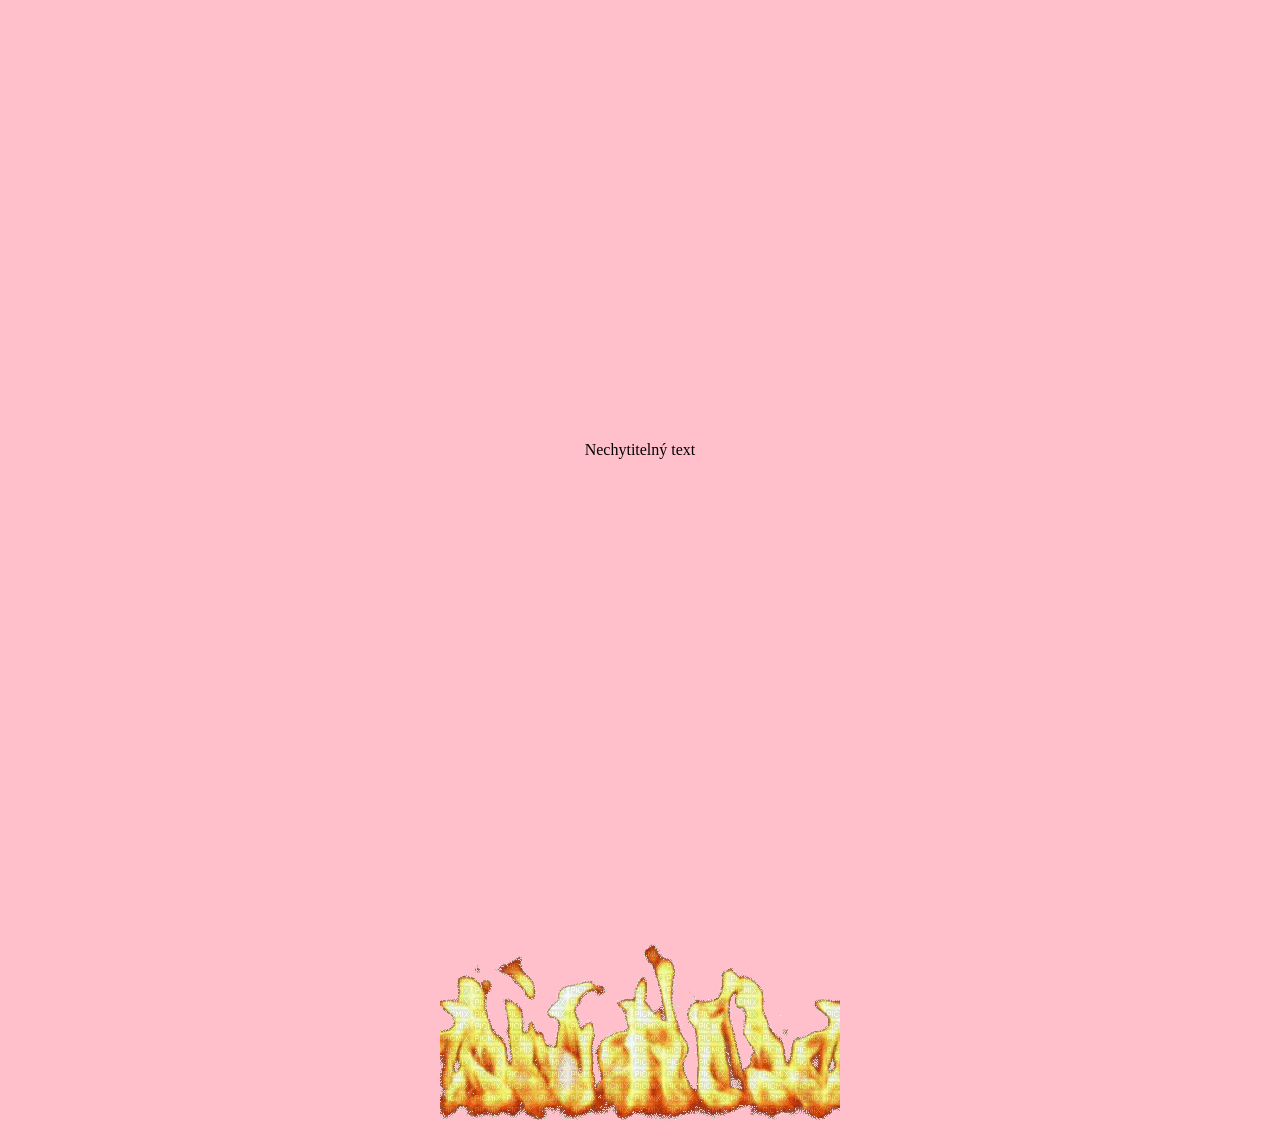
==== index.html @ 0ab2d376 "ok" ====
<!DOCTYPE html>
<html lang="en">
<head>
    <meta charset="UTF-8">
    <meta name="viewport" content="width=device-width, initial-scale=1.0">
    <title>Uhybající text s plameny</title>
    <link rel="stylesheet" href="styles.css">
</head>
<body>
    <div class="container">
        <p id="bendingText" class="bending-text">Nechytitelný text</p>
    </div>
    <div class="flames">
        <!-- GIF animace plamenů -->
        <img src="plameny.gif" alt="Plameny">
    </div>
    <script src="script.js"></script>
</body>
</html>
---- styles.css ----
/* Styly pro body prvku v HTML souboru */
body {
    margin: 0;
    background: pink;
    text-align: center;
    overflow: hidden; /* Schovává obsah, který přesahuje rozměry okna prohlížeče */
}

/* Styly pro container */
.container {
    position: relative;
    height: 100vh;
    display: flex;
    align-items: center;
    justify-content: center;
}

/* Styly pro uhýbací text */
.bending-text {
    position: absolute;
    transition: transform 0.3s ease-in-out; /* Plynulý přechod transformace */
    cursor: pointer; /* Ukazatel myši při najetí na text */
}

/* Styly pro kontejner plamenů */
.flames-container {
    position: fixed;
    top: 0;
    left: 0;
    width: 100%;
    height: 100%;
    pointer-events: none;
    z-index: -1; /* Plameny jsou pod obsahem */
}

/* Styly pro plameny */
.flame {
    position: absolute;
    width: 20px;
    height: 20px;
    background-color: #ff8400;
    border-radius: 50%;
    opacity: 0.8;
    animation: flame-rise 3s linear infinite alternate, flame-flicker 0.1s infinite;
}

@keyframes flame-rise {
    0% {
        bottom: -20px;
    }
    100% {
        bottom: calc(100% + 20px);
    }
}

@keyframes flame-flicker {
    0%, 100% {
        transform: scale(1);
    }
    50% {
        transform: scale(0.9);
    }
}

/* Dodatečné styly pro umístění plamenů */
.flame:nth-child(1) {
    left: 10%;
}

.flame:nth-child(2) {
    left: 30%;
}

.flame:nth-child(3) {
    left: 50%;
}
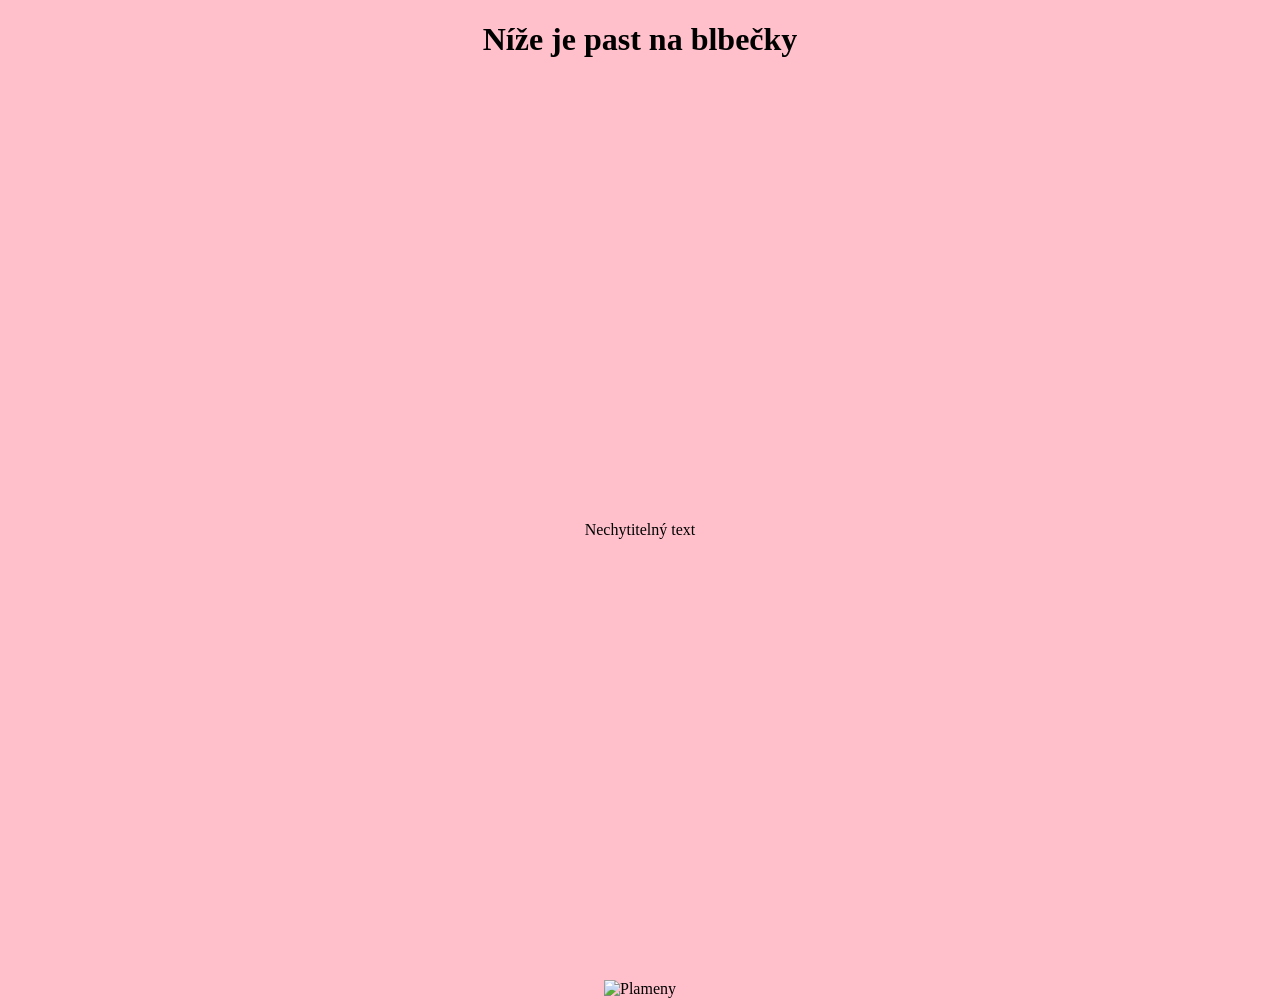
==== commit c9e5b38c: "ok" ====
--- a/index.html
+++ b/index.html
@@ -7,12 +7,13 @@
     <link rel="stylesheet" href="styles.css">
 </head>
 <body>
+    <h1>Níže je past na blbečky</h1>
     <div class="container">
         <p id="bendingText" class="bending-text">Nechytitelný text</p>
     </div>
     <div class="flames">
         <!-- GIF animace plamenů -->
-        <img src="plameny.gif" alt="Plameny">
+        <img src="images/plameny.gif" alt="Plameny">
     </div>
     <script src="script.js"></script>
 </body>
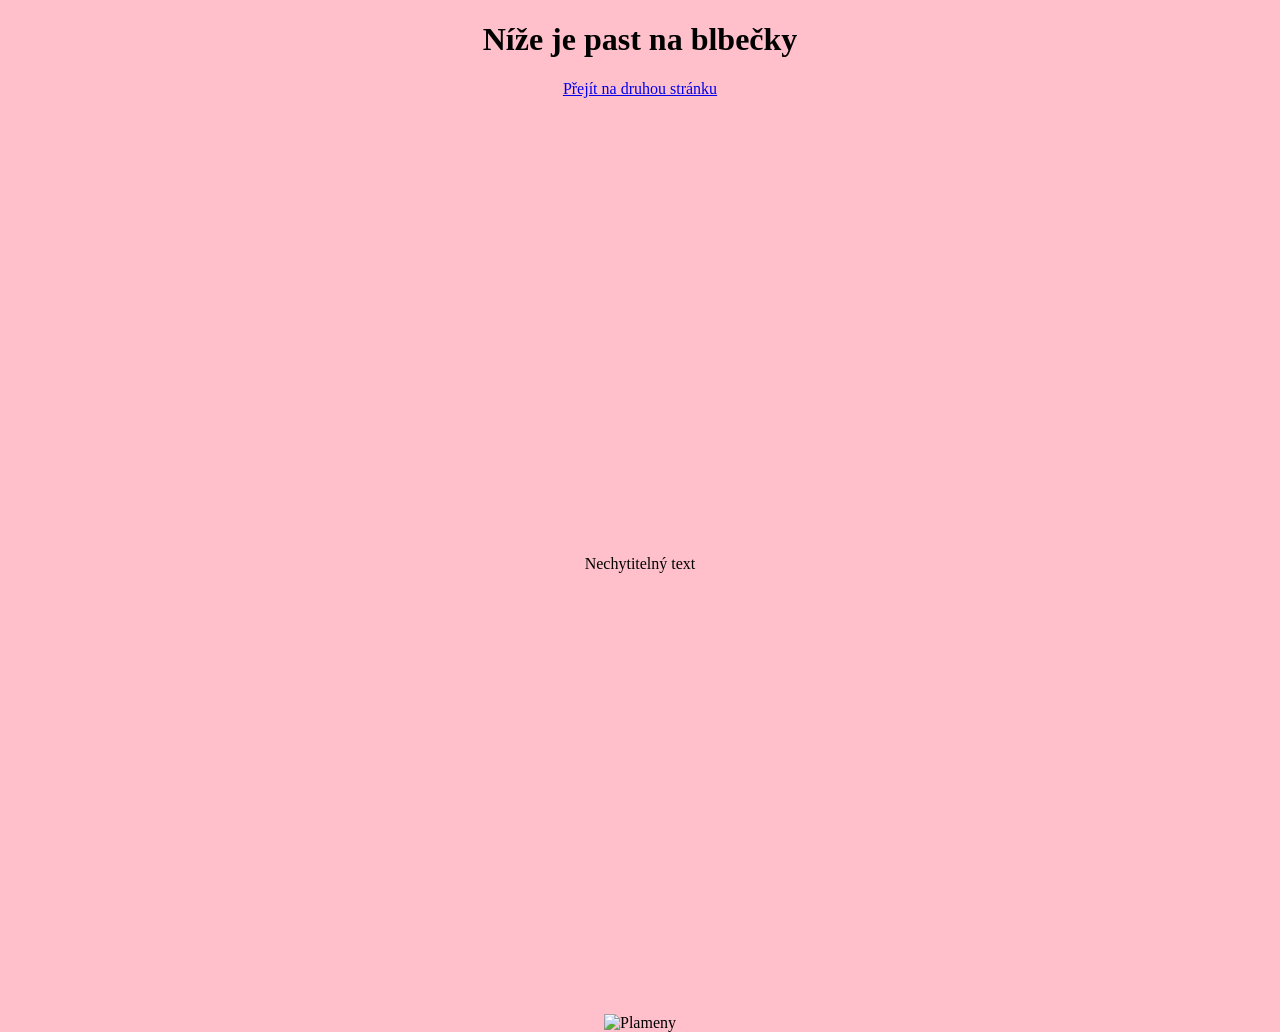
==== commit 57623fc2: "ok" ====
--- a/index.html
+++ b/index.html
@@ -3,11 +3,12 @@
 <head>
     <meta charset="UTF-8">
     <meta name="viewport" content="width=device-width, initial-scale=1.0">
-    <title>Uhybající text s plameny</title>
+    <title>Past na blbečky</title>
     <link rel="stylesheet" href="styles.css">
 </head>
 <body>
     <h1>Níže je past na blbečky</h1>
+    <p><a href="second_page.html">Přejít na druhou stránku</a></p>
     <div class="container">
         <p id="bendingText" class="bending-text">Nechytitelný text</p>
     </div>
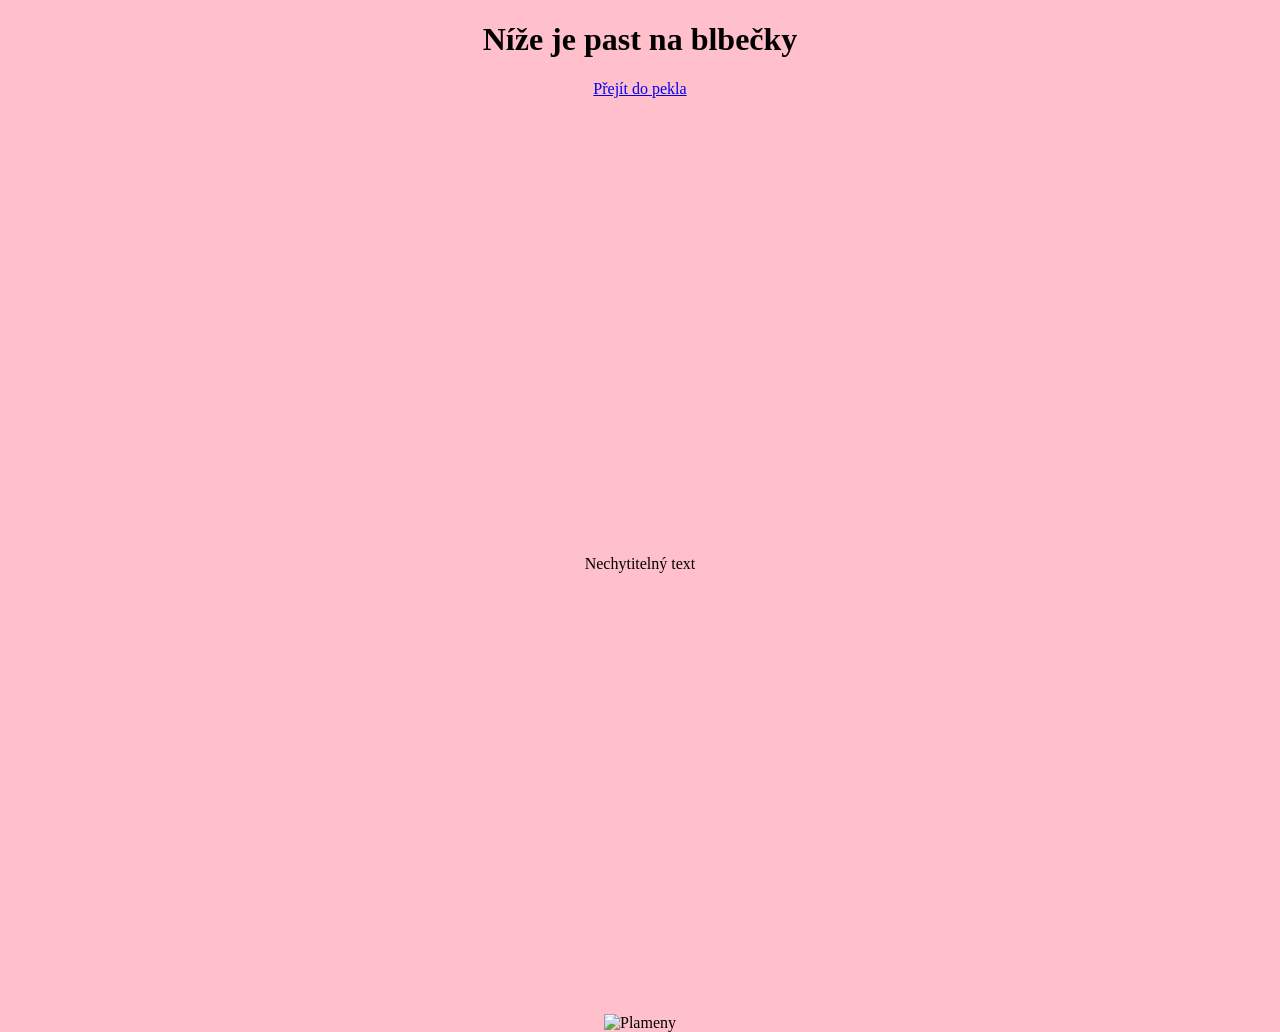
==== commit 9848fa17: "ok" ====
--- a/index.html
+++ b/index.html
@@ -8,7 +8,7 @@
 </head>
 <body>
     <h1>Níže je past na blbečky</h1>
-    <p><a href="second_page.html">Přejít na druhou stránku</a></p>
+    <p><a href="second_page.html">Přejít do pekla</a></p>
     <div class="container">
         <p id="bendingText" class="bending-text">Nechytitelný text</p>
     </div>
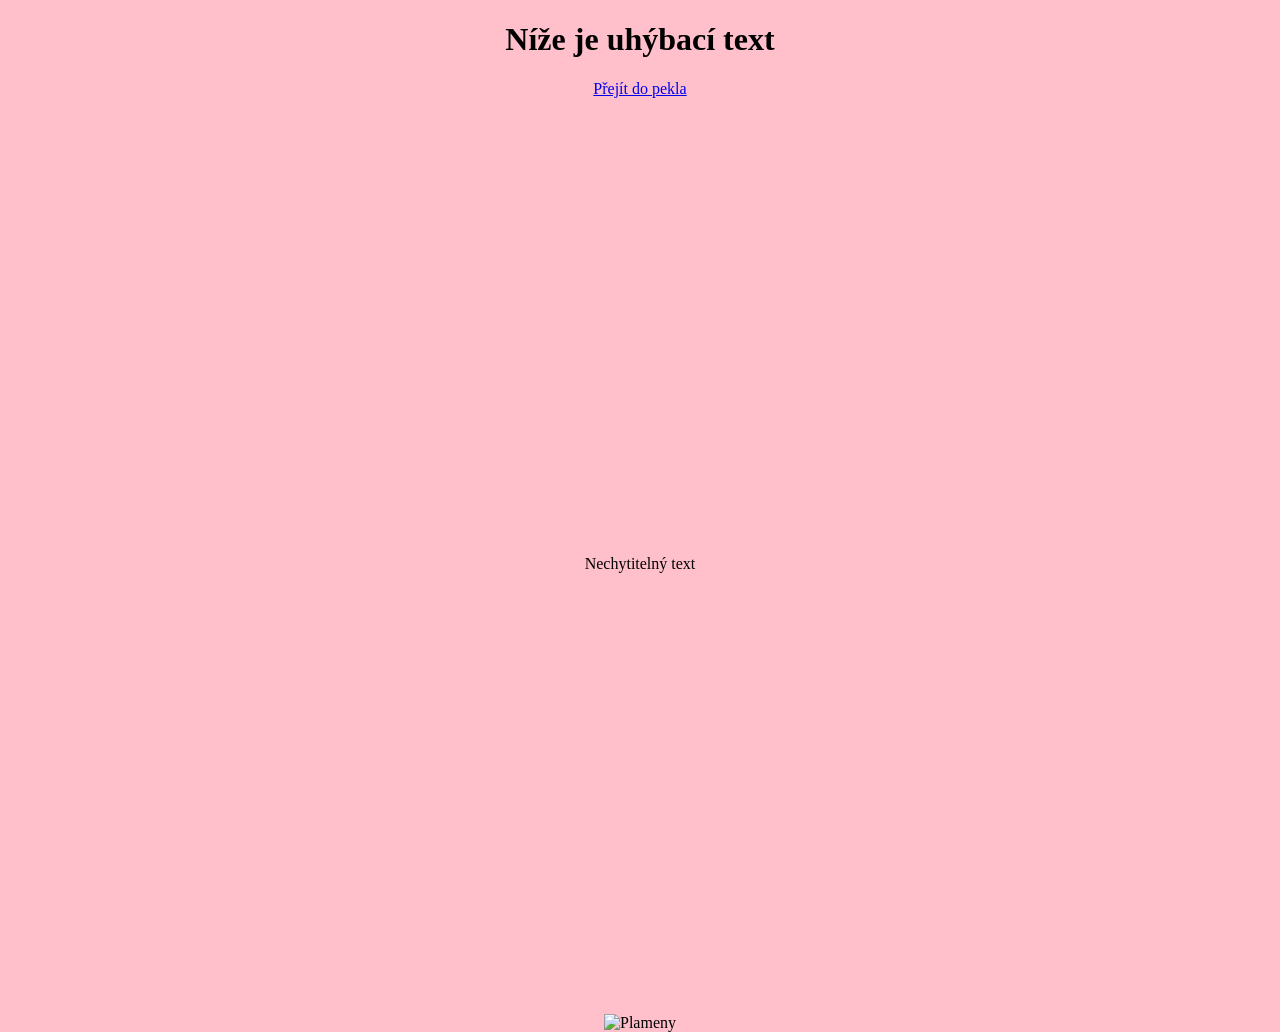
==== commit a627f3dd: "zmena" ====
--- a/index.html
+++ b/index.html
@@ -3,11 +3,11 @@
 <head>
     <meta charset="UTF-8">
     <meta name="viewport" content="width=device-width, initial-scale=1.0">
-    <title>Past na blbečky</title>
+    <title>Uhýbací text</title>
     <link rel="stylesheet" href="styles.css">
 </head>
 <body>
-    <h1>Níže je past na blbečky</h1>
+    <h1>Níže je uhýbací text</h1>
     <p><a href="second_page.html">Přejít do pekla</a></p>
     <div class="container">
         <p id="bendingText" class="bending-text">Nechytitelný text</p>
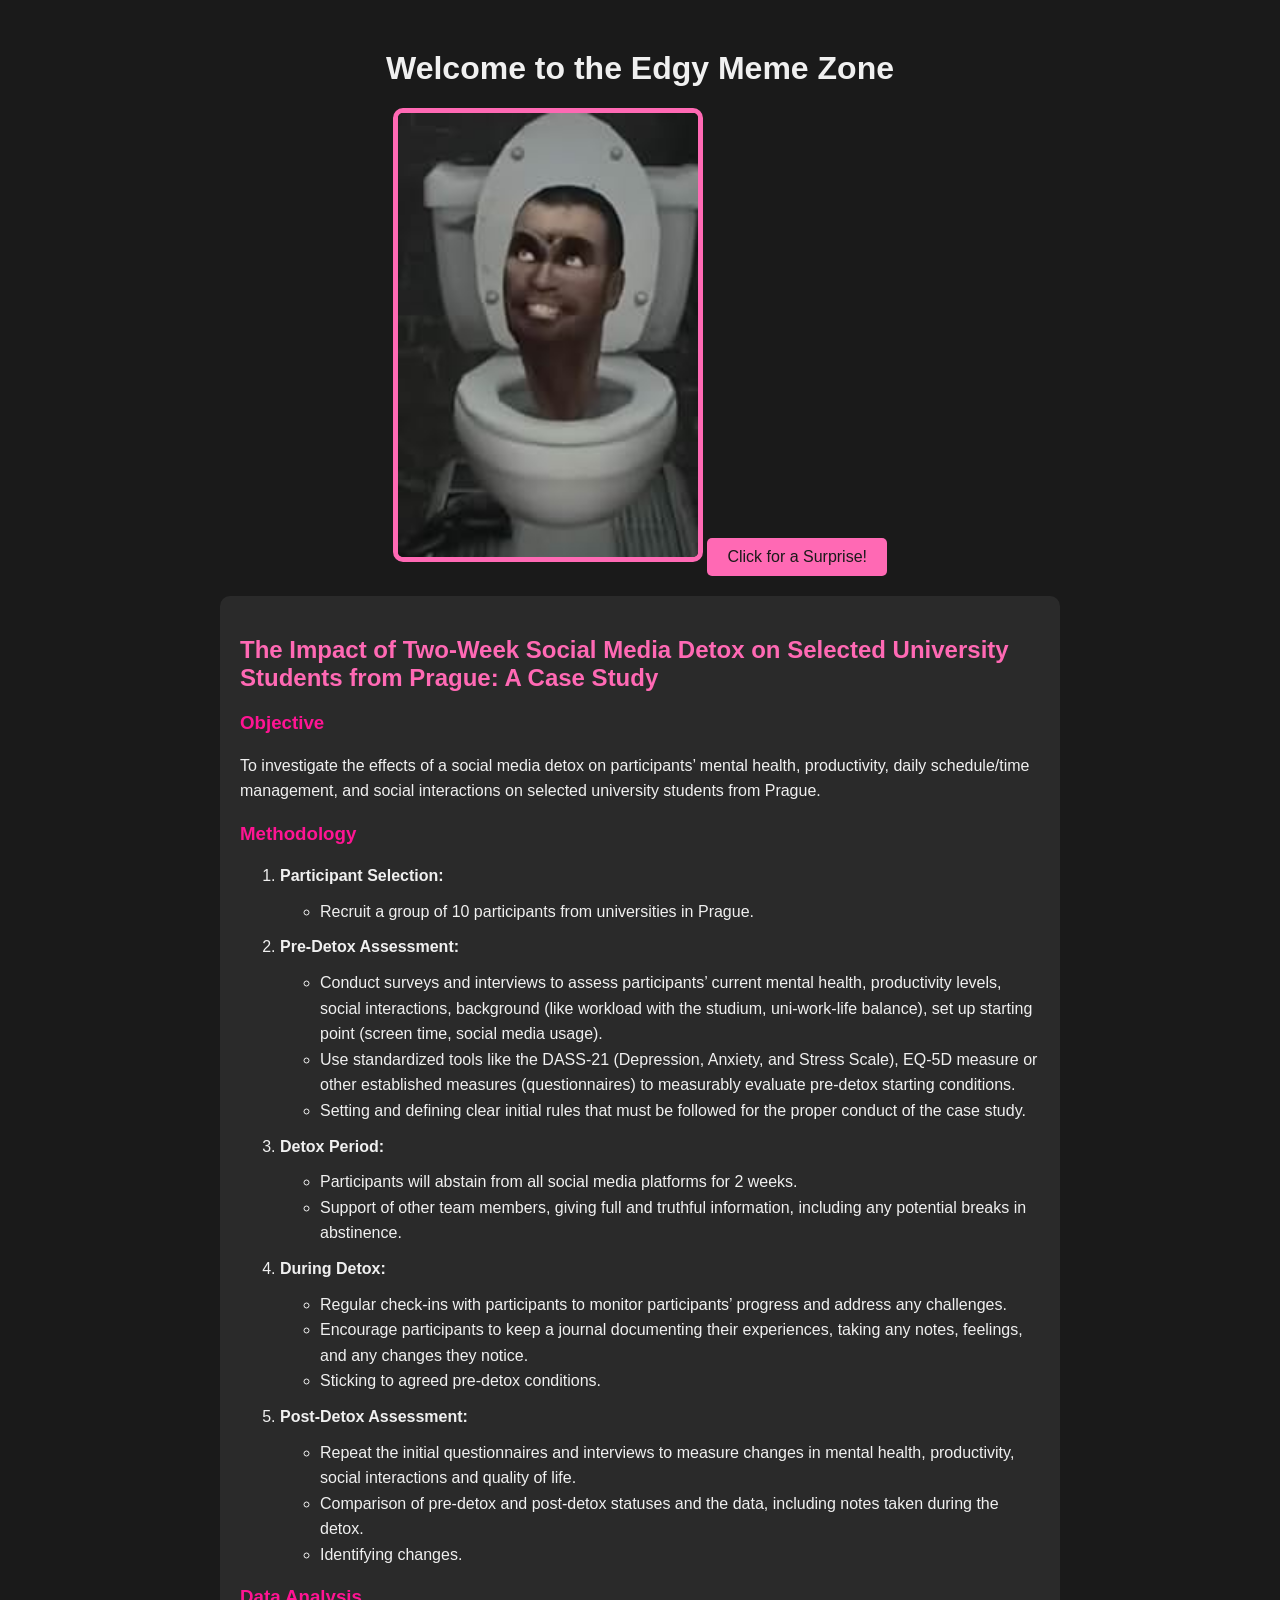
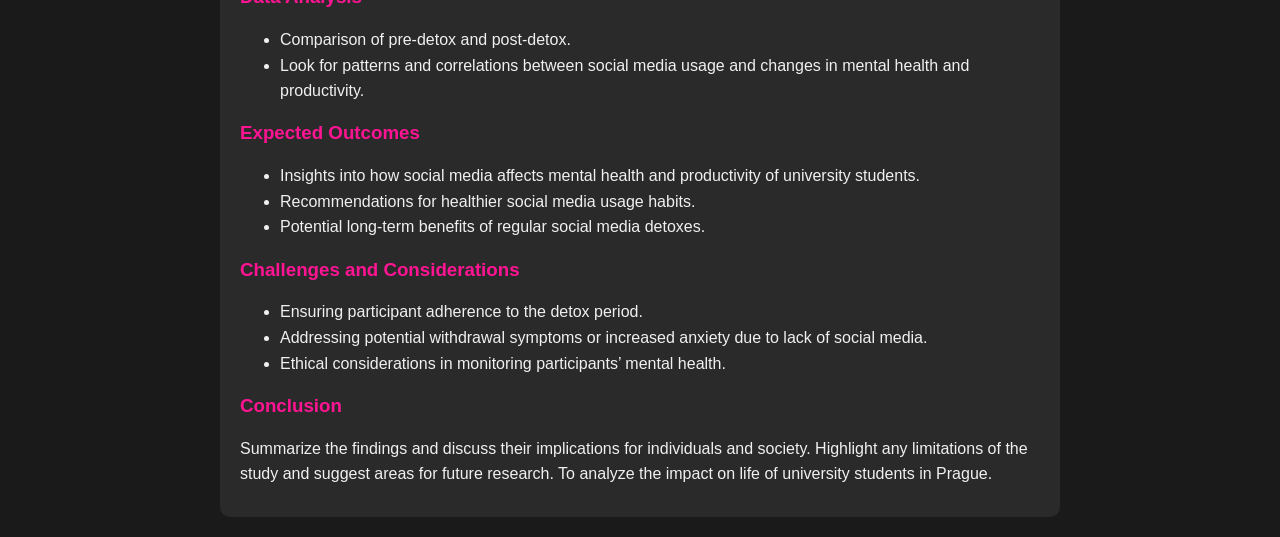
==== commit 558cb9ed: "vytvoření stránek" ====
--- a/index.html
+++ b/index.html
@@ -3,18 +3,74 @@
 <head>
     <meta charset="UTF-8">
     <meta name="viewport" content="width=device-width, initial-scale=1.0">
-    <title>Uhýbací text</title>
+    <title>Edgy Meme Vibes</title>
     <link rel="stylesheet" href="styles.css">
 </head>
 <body>
-    <h1>Níže je uhýbací text</h1>
-    <p><a href="second_page.html">Přejít do pekla</a></p>
     <div class="container">
-        <p id="bendingText" class="bending-text">Nechytitelný text</p>
+        <h1>Welcome to the Edgy Meme Zone</h1>
+        <img src="skibidi_toilet.jpg" alt="Skibidi Toilet" class="meme-image" id="skibidiImage">
+        <button id="memeButton">Click for a Surprise!</button>
+        <div id="memeText"></div>
     </div>
-    <div class="flames">
-        <!-- GIF animace plamenů -->
-        <img src="images/plameny.gif" alt="Plameny">
+    <div class="case-study">
+        <h2>The Impact of Two-Week Social Media Detox on Selected University Students from Prague: A Case Study</h2>
+        <h3>Objective</h3>
+        <p>To investigate the effects of a social media detox on participants’ mental health, productivity, daily schedule/time management, and social interactions on selected university students from Prague.</p>
+        <h3>Methodology</h3>
+        <ol>
+            <li><strong>Participant Selection:</strong>
+                <ul>
+                    <li>Recruit a group of 10 participants from universities in Prague.</li>
+                </ul>
+            </li>
+            <li><strong>Pre-Detox Assessment:</strong>
+                <ul>
+                    <li>Conduct surveys and interviews to assess participants’ current mental health, productivity levels, social interactions, background (like workload with the studium, uni-work-life balance), set up starting point (screen time, social media usage).</li>
+                    <li>Use standardized tools like the DASS-21 (Depression, Anxiety, and Stress Scale), EQ-5D measure or other established measures (questionnaires) to measurably evaluate pre-detox starting conditions.</li>
+                    <li>Setting and defining clear initial rules that must be followed for the proper conduct of the case study.</li>
+                </ul>
+            </li>
+            <li><strong>Detox Period:</strong>
+                <ul>
+                    <li>Participants will abstain from all social media platforms for 2 weeks.</li>
+                    <li>Support of other team members, giving full and truthful information, including any potential breaks in abstinence.</li>
+                </ul>
+            </li>
+            <li><strong>During Detox:</strong>
+                <ul>
+                    <li>Regular check-ins with participants to monitor participants’ progress and address any challenges.</li>
+                    <li>Encourage participants to keep a journal documenting their experiences, taking any notes, feelings, and any changes they notice.</li>
+                    <li>Sticking to agreed pre-detox conditions.</li>
+                </ul>
+            </li>
+            <li><strong>Post-Detox Assessment:</strong>
+                <ul>
+                    <li>Repeat the initial questionnaires and interviews to measure changes in mental health, productivity, social interactions and quality of life.</li>
+                    <li>Comparison of pre-detox and post-detox statuses and the data, including notes taken during the detox.</li>
+                    <li>Identifying changes.</li>
+                </ul>
+            </li>
+        </ol>
+        <h3>Data Analysis</h3>
+        <ul>
+            <li>Comparison of pre-detox and post-detox.</li>
+            <li>Look for patterns and correlations between social media usage and changes in mental health and productivity.</li>
+        </ul>
+        <h3>Expected Outcomes</h3>
+        <ul>
+            <li>Insights into how social media affects mental health and productivity of university students.</li>
+            <li>Recommendations for healthier social media usage habits.</li>
+            <li>Potential long-term benefits of regular social media detoxes.</li>
+        </ul>
+        <h3>Challenges and Considerations</h3>
+        <ul>
+            <li>Ensuring participant adherence to the detox period.</li>
+            <li>Addressing potential withdrawal symptoms or increased anxiety due to lack of social media.</li>
+            <li>Ethical considerations in monitoring participants’ mental health.</li>
+        </ul>
+        <h3>Conclusion</h3>
+        <p>Summarize the findings and discuss their implications for individuals and society. Highlight any limitations of the study and suggest areas for future research. To analyze the impact on life of university students in Prague.</p>
     </div>
     <script src="script.js"></script>
 </body>
--- a/styles.css
+++ b/styles.css
@@ -1,76 +1,92 @@
-/* Styly pro body prvku v HTML souboru */
 body {
+    background-color: #1a1a1a;
+    color: #f0f0f0;
+    font-family: 'Comic Sans MS', cursive, sans-serif;
+    text-align: center;
     margin: 0;
-    background: pink;
-    text-align: center;
-    overflow: hidden; /* Schovává obsah, který přesahuje rozměry okna prohlížeče */
+    padding: 0;
 }
 
-/* Styly pro container */
 .container {
-    position: relative;
-    height: 100vh;
-    display: flex;
-    align-items: center;
-    justify-content: center;
+    margin-top: 50px;
+    padding: 0 20px;
 }
 
-/* Styly pro uhýbací text */
-.bending-text {
-    position: absolute;
-    transition: transform 0.3s ease-in-out; /* Plynulý přechod transformace */
-    cursor: pointer; /* Ukazatel myši při najetí na text */
+.meme-image {
+    width: 100%;
+    max-width: 300px;
+    height: auto;
+    border: 5px solid #ff69b4;
+    border-radius: 10px;
+    transition: transform 0.5s ease-in-out;
 }
 
-/* Styly pro kontejner plamenů */
-.flames-container {
-    position: fixed;
-    top: 0;
-    left: 0;
-    width: 100%;
-    height: 100%;
-    pointer-events: none;
-    z-index: -1; /* Plameny jsou pod obsahem */
+button {
+    background-color: #ff69b4;
+    color: #1a1a1a;
+    border: none;
+    padding: 10px 20px;
+    font-size: 16px;
+    cursor: pointer;
+    margin-top: 20px;
+    border-radius: 5px;
 }
 
-/* Styly pro plameny */
-.flame {
-    position: absolute;
-    width: 20px;
-    height: 20px;
-    background-color: #ff8400;
-    border-radius: 50%;
-    opacity: 0.8;
-    animation: flame-rise 3s linear infinite alternate, flame-flicker 0.1s infinite;
+button:hover {
+    background-color: #ff1493;
 }
 
-@keyframes flame-rise {
-    0% {
-        bottom: -20px;
+#memeText {
+    margin-top: 20px;
+    font-size: 24px;
+}
+
+/* Media Queries for Mobile Devices */
+@media (max-width: 600px) {
+    .container {
+        margin-top: 20px;
     }
-    100% {
-        bottom: calc(100% + 20px);
+
+    button {
+        width: 100%;
+        padding: 15px;
+        font-size: 18px;
+    }
+
+    #memeText {
+        font-size: 20px;
     }
 }
 
-@keyframes flame-flicker {
-    0%, 100% {
-        transform: scale(1);
-    }
-    50% {
-        transform: scale(0.9);
-    }
+/* Spinning Animation */
+@keyframes spin {
+    from { transform: rotate(0deg); }
+    to { transform: rotate(360deg); }
 }
 
-/* Dodatečné styly pro umístění plamenů */
-.flame:nth-child(1) {
-    left: 10%;
+.spin {
+    animation: spin 2s linear infinite;
 }
 
-.flame:nth-child(2) {
-    left: 30%;
+.case-study {
+    background-color: #2a2a2a;
+    color: #f0f0f0;
+    padding: 20px;
+    margin: 20px auto;
+    border-radius: 10px;
+    max-width: 800px;
+    text-align: left;
 }
 
-.flame:nth-child(3) {
-    left: 50%;
+.case-study h2 {
+    color: #ff69b4;
 }
+
+.case-study h3 {
+    color: #ff1493;
+}
+
+.case-study p, .case-study ul, .case-study ol {
+    margin: 10px 0;
+    line-height: 1.6;
+}
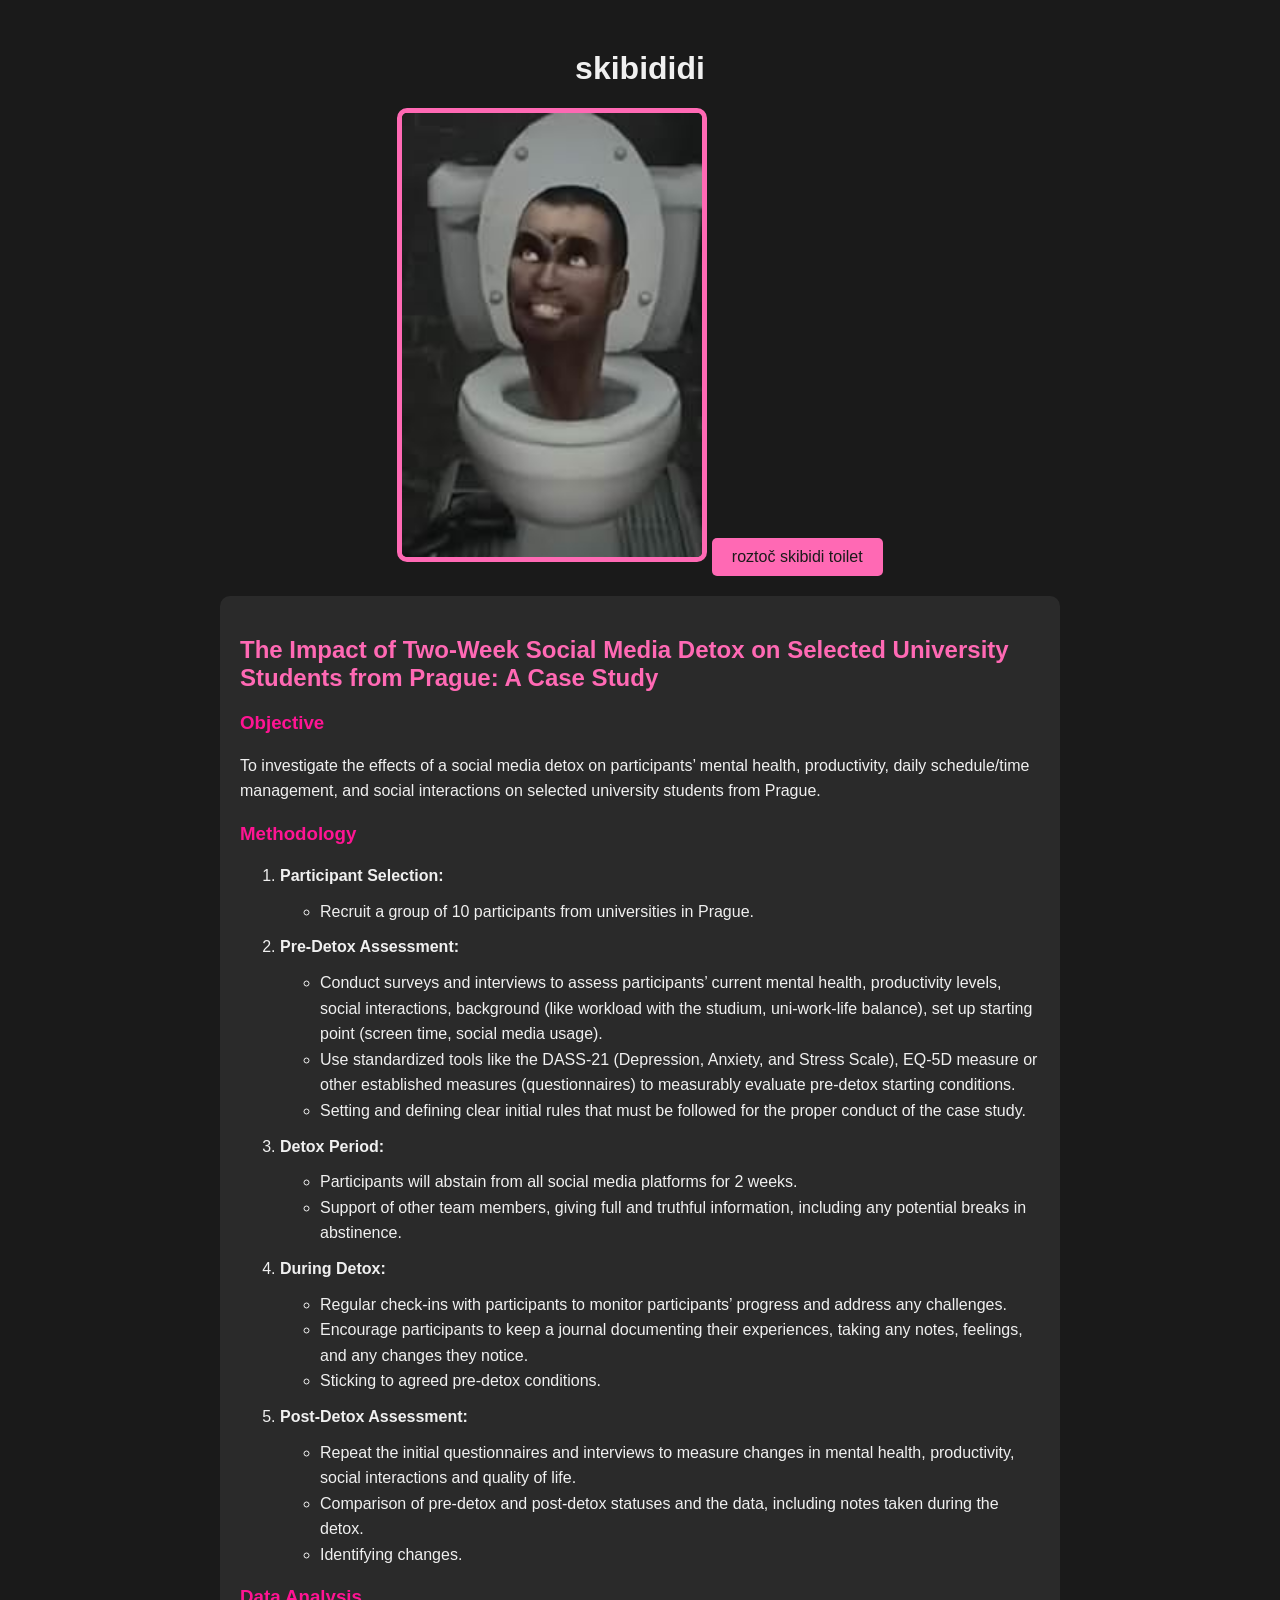
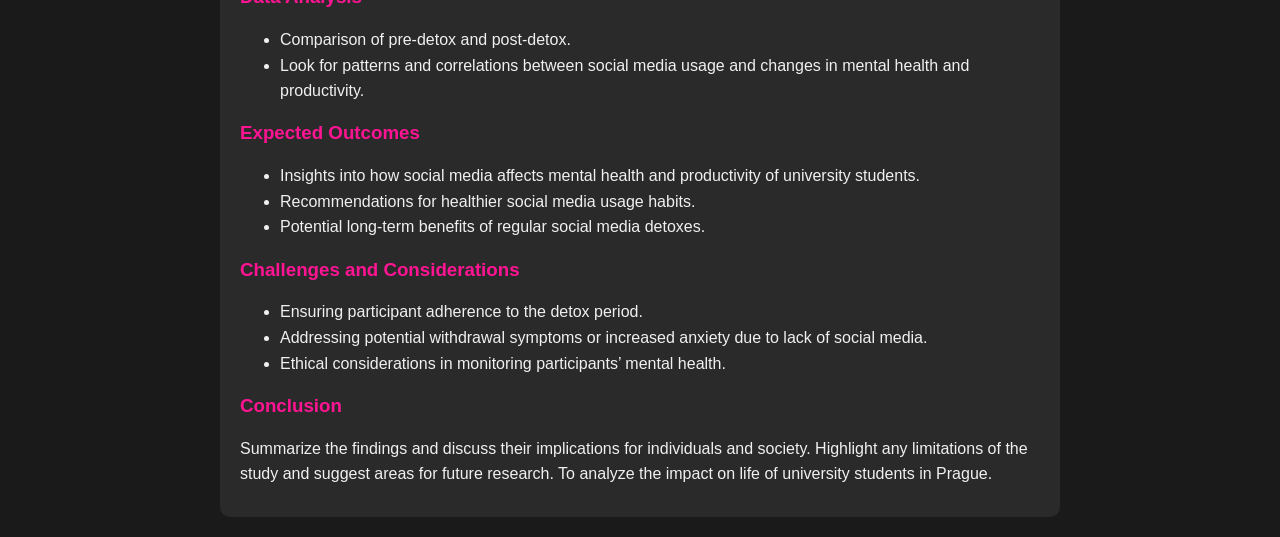
==== commit 13e7dccd: "Update index.html" ====
--- a/index.html
+++ b/index.html
@@ -3,14 +3,14 @@
 <head>
     <meta charset="UTF-8">
     <meta name="viewport" content="width=device-width, initial-scale=1.0">
-    <title>Edgy Meme Vibes</title>
+    <title>pls help me xd</title>
     <link rel="stylesheet" href="styles.css">
 </head>
 <body>
     <div class="container">
-        <h1>Welcome to the Edgy Meme Zone</h1>
+        <h1>skibididi</h1>
         <img src="skibidi_toilet.jpg" alt="Skibidi Toilet" class="meme-image" id="skibidiImage">
-        <button id="memeButton">Click for a Surprise!</button>
+        <button id="memeButton">roztoč skibidi toilet</button>
         <div id="memeText"></div>
     </div>
     <div class="case-study">
